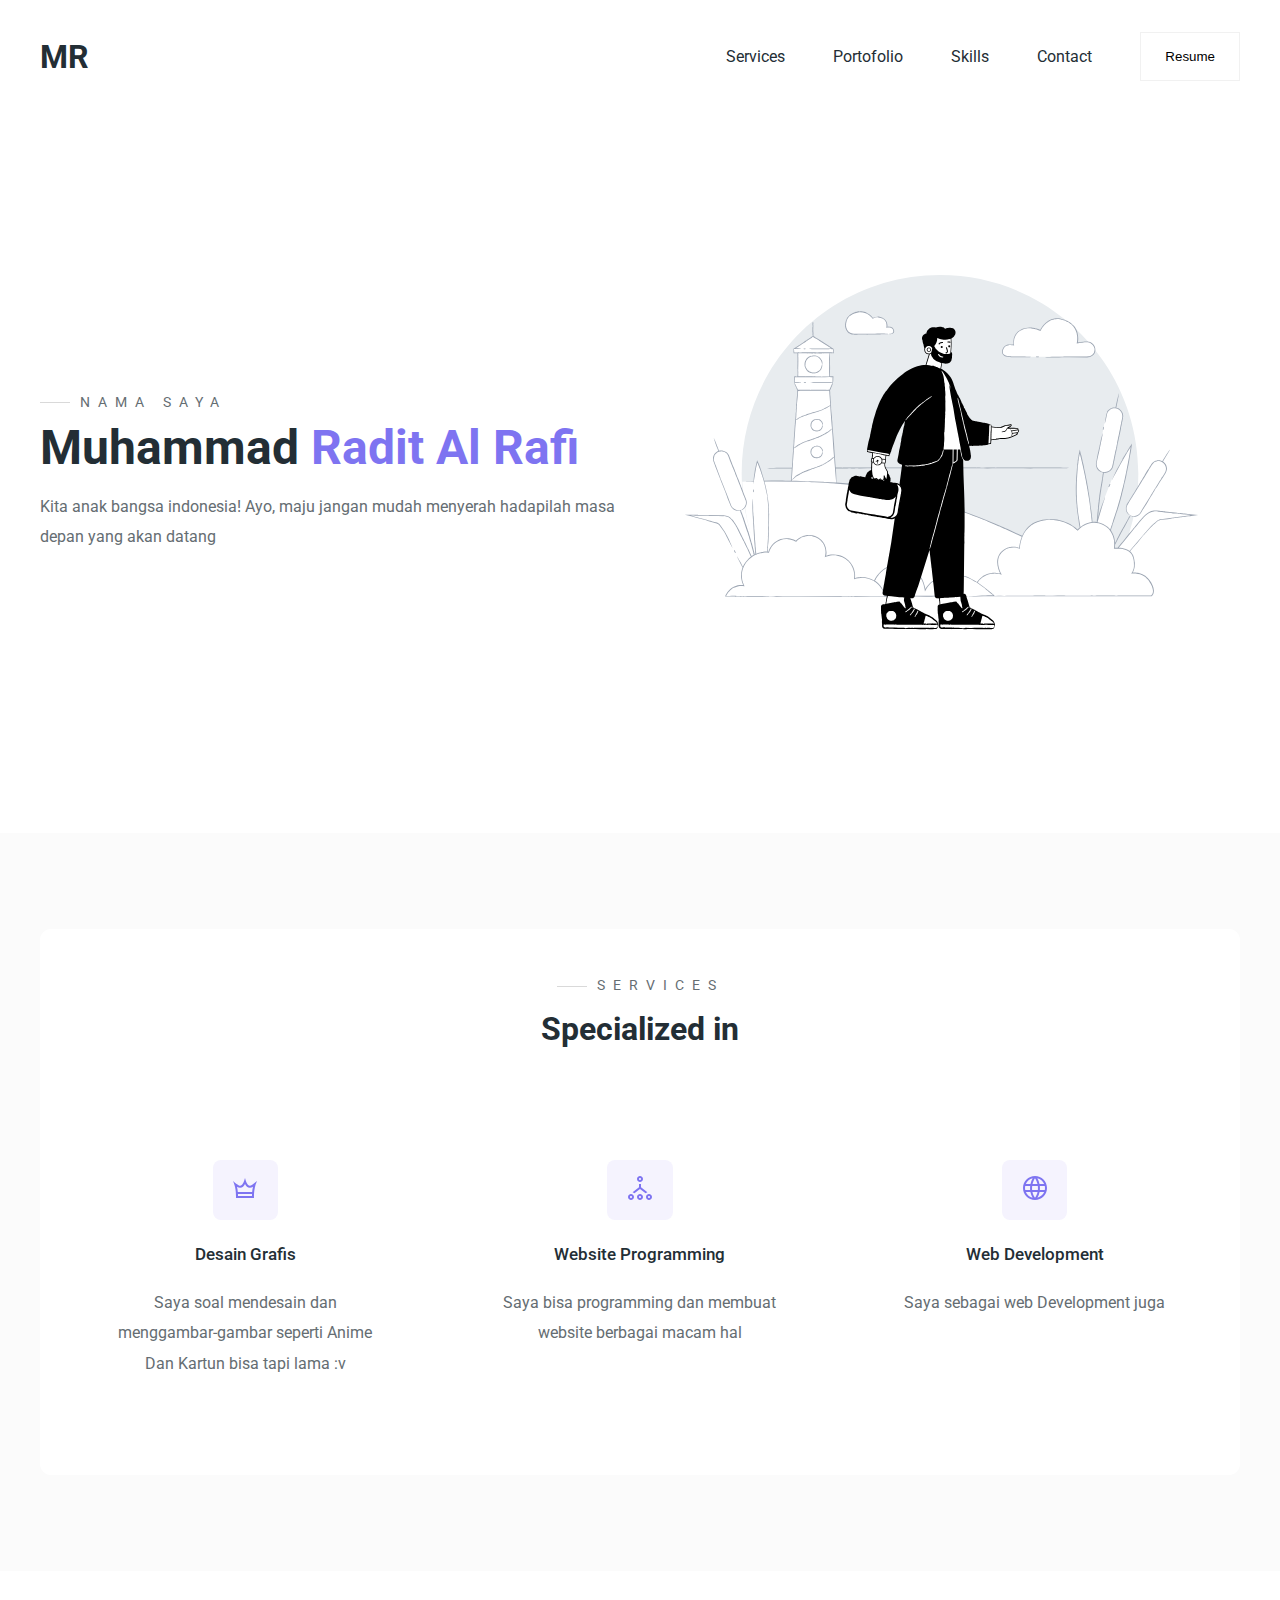
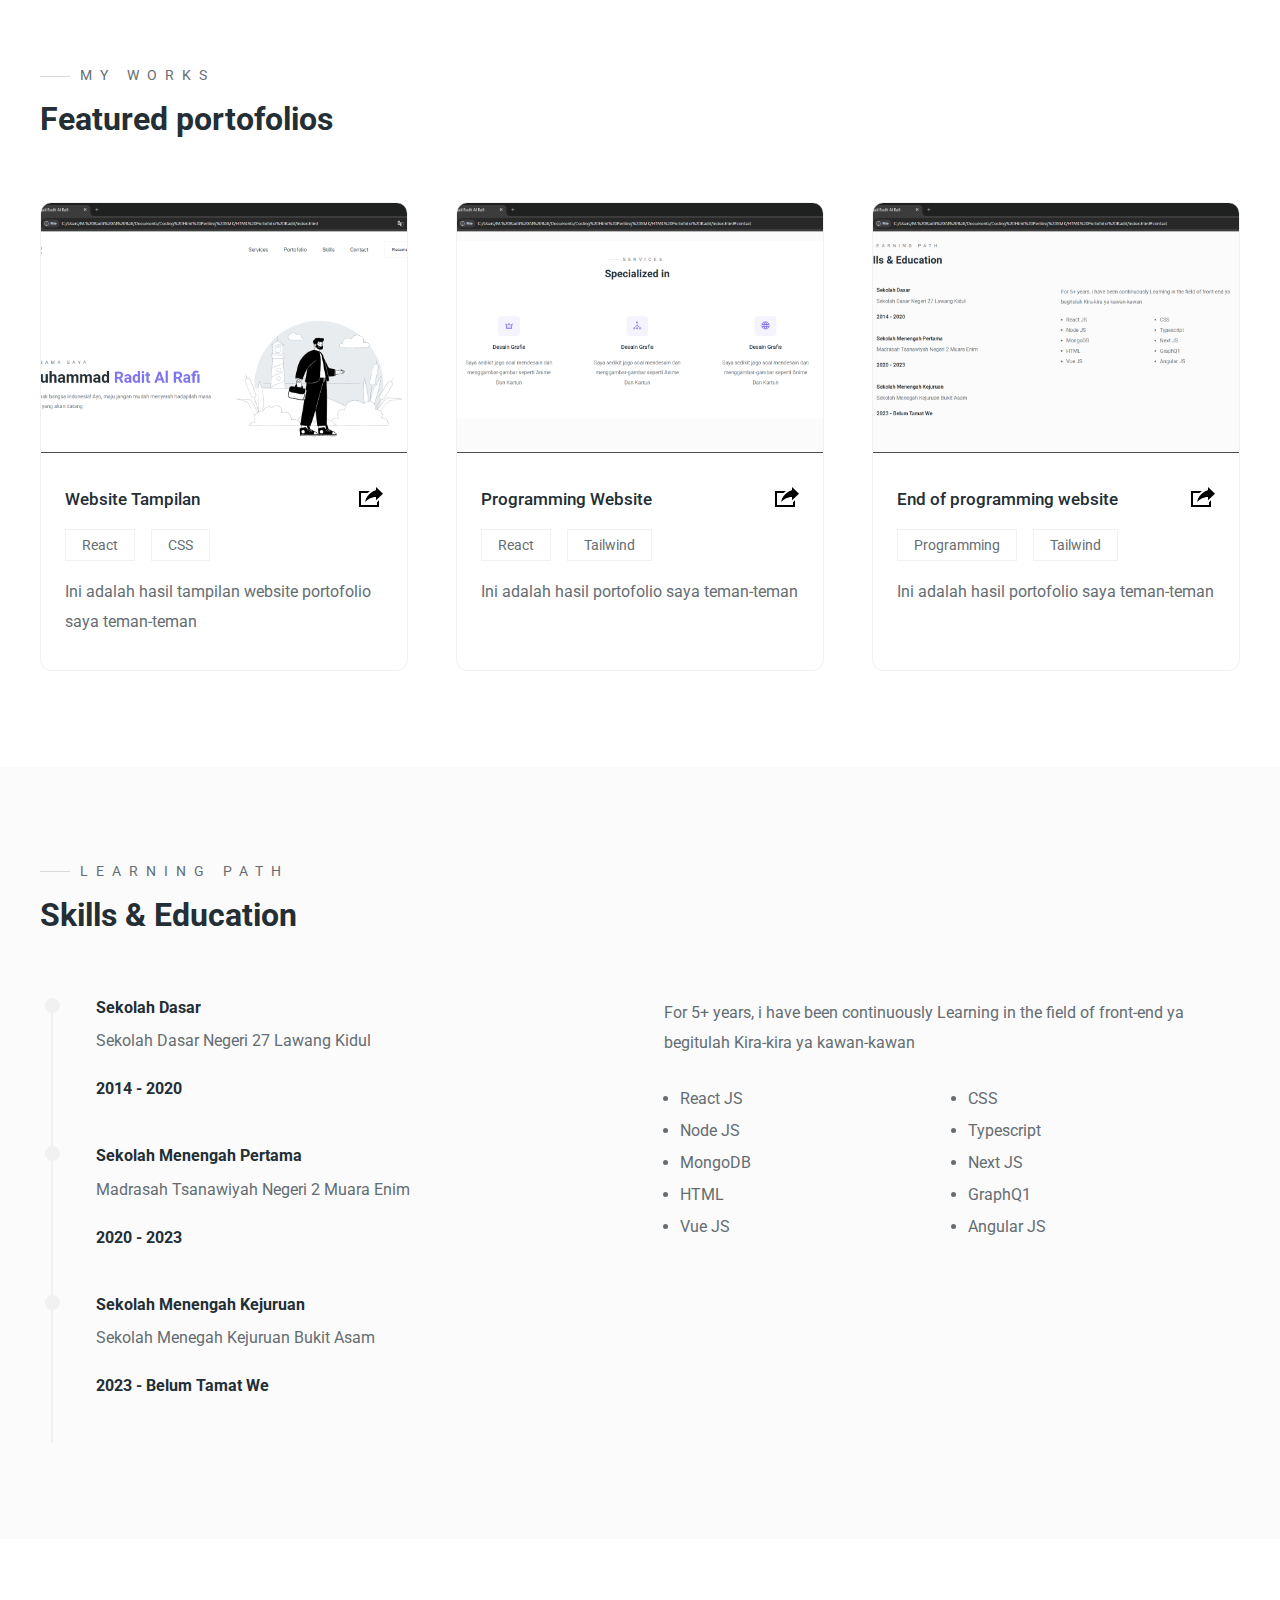
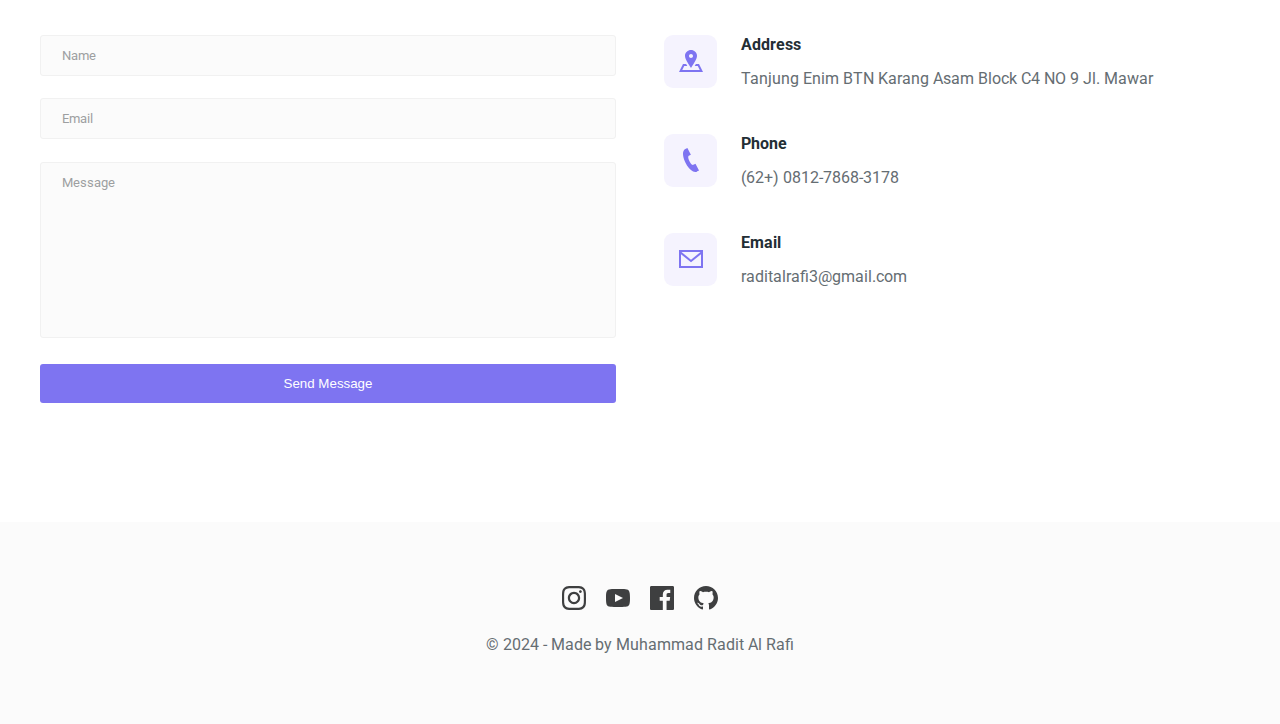
==== index.html @ 3dce1da4 "first commit" ====
<!DOCTYPE html>
<html lang="en">
    <head>
        <meta charset="UTF-8">
        <meta http-equiv="X-UA-Compatible" content="IE=edge">
        <meta name="viewport" content="width=device-width, initial-scale=1.0">
        <title>Portofolio Radit XI TKJ</title>
        <link rel="stylesheet" href="./styles/style.css">
        <link rel="stylesheet" href="./styles/responsive.css">
        <link rel="icon" type="image/x-icon" href="images.png">
    </head>

    <body>
        
        <!-- Header -->
         <header>
            <div class="main-container">
                <div class="nav">
                    <div class="logo">
                        <a href="/">MR</a>
                    </div>

                    <nav>
                        <ul>
                            <li><a href="#services">Services</a></li>
                            <li><a href="#portoflios">Portofolio</a></li>
                            <li><a href="#skills">Skills</a></li>
                            <li><a href="#contact">Contact</a></li>
                            <li>
                            <a href="resume.pdf" target="_blank">
                                <button class="btn">Resume</button>
                            </a>
                            </li>
                        </ul>
                    </nav>

                    <div class="burger">
                        <div class="line-1"></div>
                        <div class="line-2"></div>
                        <div class="line-3"></div>
                    </div>
                </div>
                <section id="hero">
                    <div class="hero-left">
                        <h3 class="pre-title">Nama Saya</h3>
                        <h1 class="hero-name">Muhammad <span>Radit Al Rafi</span></h1>
                        <p>
                            Kita anak bangsa indonesia! Ayo, maju jangan mudah menyerah hadapilah masa depan yang akan datang
                        </p>
                    </div>
                    <div class="hero-right">
                        <img src="./images/hero.svg" alt="Person Standing" />
                    </div>
                </section>
            </div>
         </header>
         <!-- End of Header-->
         
         <!-- Service -->
         <section id="services">
            <div class="services main-container">
                <h3 class="pre-title">Services</h3>
                <h1 class="section-title services-title">Specialized in</h1>

                <div class="grid-3">
                    <!-- Services 1 -->
                    <div class="services">
                        <div class="services-icon">
                            <svg xmlns="http://www.w3.org/2000/svg" width="24" height="24" viewBox="0 0 24 24"><path d="M24 5c-3.923 3.265-5.623 4.716-7.15 4.716-2.44 0-3.681-3.675-4.85-7.716-1.165 4.028-2.41 7.715-4.853 7.715-1.513 0-3.168-1.404-7.147-4.715 3.321 7.018 3 14.292 3 17h18c0-1.718-.478-9.65 3-17zm-16.853 6.715c2.295 0 3.787-1.64 4.853-3.761 1.064 2.122 2.556 3.762 4.85 3.762 1.121 0 2.188-.43 3.126-1.042-.432 1.907-.68 3.72-.82 5.326h-14.322c-.138-1.617-.38-3.423-.808-5.324.927.607 2 1.039 3.121 1.039zm-2.14 8.285c-.003-.593-.016-1.267-.047-2h14.065c-.032.745-.046 1.422-.047 2h-13.971z"/>
                            </svg>
                        </div>
                        <h4>Desain Grafis</h4>
                        <p>
                            Saya soal mendesain dan menggambar-gambar seperti Anime Dan Kartun bisa tapi lama :v
                        </p>
                    </div>

                     <!-- Services 2 -->
                     <div class="services">
                        <div class="services-icon">
                            <svg xmlns="http://www.w3.org/2000/svg" width="24" height="24" viewBox="0 0 24 24"><path d="M3 20c.552 0 1 .449 1 1s-.448 1-1 1-1-.449-1-1 .448-1 1-1zm0-2c-1.656 0-3 1.343-3 3s1.344 3 3 3 3-1.343 3-3-1.344-3-3-3zm9 2c.552 0 1 .449 1 1s-.448 1-1 1-1-.449-1-1 .448-1 1-1zm0-2c-1.656 0-3 1.343-3 3s1.344 3 3 3 3-1.343 3-3-1.344-3-3-3zm0-16c.552 0 1 .449 1 1s-.448 1-1 1-1-.449-1-1 .448-1 1-1zm0-2c-1.656 0-3 1.343-3 3s1.344 3 3 3 3-1.343 3-3-1.344-3-3-3zm9 20c.552 0 1 .449 1 1s-.448 1-1 1-1-.449-1-1 .448-1 1-1zm0-2c-1.656 0-3 1.343-3 3s1.344 3 3 3 3-1.343 3-3-1.344-3-3-3zm-1.577-1.721l-6.423-5.028v-3.352c-.323.066-.658.101-1 .101s-.677-.035-1-.101v3.352l-6.424 5.028c.695.233 1.323.602 1.844 1.093l5.58-4.372 5.579 4.373c.522-.492 1.15-.861 1.844-1.094z"/></svg>
                        </div>
                        <h4>Website Programming</h4>
                        <p>
                            Saya bisa programming dan membuat website berbagai macam hal
                        </p>
                    </div>

                     <!-- Services 3 -->
                     <div class="services">
                        <div class="services-icon">
                            <svg width="24" height="24" xmlns="http://www.w3.org/2000/svg" fill-rule="evenodd" clip-rule="evenodd"><path d="M12 0c6.623 0 12 5.377 12 12s-5.377 12-12 12-12-5.377-12-12 5.377-12 12-12m2.557 16h-5.115c.546 2.46 1.441 4.114 2.558 5.744 1.194-1.741 2.041-3.41 2.557-5.744m-7.157 0h-4.567c1.236 2.825 3.704 4.972 6.755 5.716-1.048-1.733-1.783-3.658-2.188-5.716m13.767 0h-4.567c-.391 1.988-1.095 3.887-2.175 5.694 3.012-.763 5.517-2.895 6.742-5.694m-14.005-6h-4.962c-.267 1.313-.267 2.685 0 4h4.915c-.119-1.329-.101-2.672.047-4m7.661 0h-5.647c-.165 1.326-.185 2.672-.053 4h5.753c.133-1.328.111-2.673-.053-4m6.977 0h-4.963c.148 1.328.166 2.671.048 4h4.915c.26-1.285.273-2.648 0-4m-12.156-7.729c-3.077.732-5.567 2.886-6.811 5.729h4.653c.435-2.042 1.178-3.985 2.158-5.729m2.355-.048c-1.089 1.77-1.91 3.453-2.463 5.777h4.927c-.534-2.246-1.337-3.948-2.464-5.777m2.368.069c1.013 1.812 1.733 3.76 2.146 5.708h4.654c-1.232-2.816-3.762-4.958-6.8-5.708"/></svg>
                        </div>
                        <h4>Web Development</h4>
                        <p>
                            Saya sebagai web Development juga
                        </p>
                    </div>
                </div>

            </div>
         </section>
         <!-- End of Services -->

         <!-- Portofolio -->
          <section id="portfolios">
            <div class="portfolios main-container">
                <h3 class="pre-title">My Works</h3>
                <h1 class="section-title">Featured portofolios</h1>

                <div class="grid-3">
                    <!-- Portofolio 1 -->
                    <div class="portfolio">
                        <div class="portfolio-cover">
                            <img src="./images/Portofolios/portofolio-1.png" alt="portfolio 1">
                        </div>

                        <div class="portfolio-info">
                            <div class="portfolio-title">
                                <h4>Website Tampilan</h4>
                                <a href="/" class="portfolio-link">
                                    <svg xmlns="http://www.w3.org/2000/svg" width="24" height="24" viewBox="0 0 24 24"><path d="M6 17c2.269-9.881 11-11.667 11-11.667v-3.333l7 6.637-7 6.696v-3.333s-6.17-.171-11 5zm12 .145v2.855h-16v-12h6.598c.768-.787 1.561-1.449 2.339-2h-10.937v16h20v-6.769l-2 1.914z"/></svg>
                                </a>
                            </div>

                            <div class="portfolio-tags">
                                <div>React</div>
                                <div>CSS</div>
                            </div>

                            <p>
                                Ini adalah hasil tampilan website portofolio saya teman-teman
                            </p>
                        </div>
                    </div>

                    <!-- Portofolio 2 -->
                    <div class="portfolio">
                        <div class="portfolio-cover">
                            <img src="./images/Portofolios/portofolio-2.png" alt="portfolio 2">
                        </div>

                        <div class="portfolio-info">
                            <div class="portfolio-title">
                                <h4>Programming Website</h4>
                                <a href="/" class="portfolio-link">
                                    <svg xmlns="http://www.w3.org/2000/svg" width="24" height="24" viewBox="0 0 24 24"><path d="M6 17c2.269-9.881 11-11.667 11-11.667v-3.333l7 6.637-7 6.696v-3.333s-6.17-.171-11 5zm12 .145v2.855h-16v-12h6.598c.768-.787 1.561-1.449 2.339-2h-10.937v16h20v-6.769l-2 1.914z"/></svg>
                                </a>
                            </div>

                            <div class="portfolio-tags">
                                <div>React</div>
                                <div>Tailwind</div>
                            </div>

                            <p>
                                Ini adalah hasil portofolio saya teman-teman
                            </p>
                        </div>
                    </div>
                    <!-- Portofolio 3 -->
                    <div class="portfolio">
                        <div class="portfolio-cover">
                            <img src="./images/Portofolios/portofolio-3.png" alt="portfolio 3">
                        </div>

                        <div class="portfolio-info">
                            <div class="portfolio-title">
                                <h4>End of programming website</h4>
                                <a href="/" class="portfolio-link">
                                    <svg xmlns="http://www.w3.org/2000/svg" width="24" height="24" viewBox="0 0 24 24"><path d="M6 17c2.269-9.881 11-11.667 11-11.667v-3.333l7 6.637-7 6.696v-3.333s-6.17-.171-11 5zm12 .145v2.855h-16v-12h6.598c.768-.787 1.561-1.449 2.339-2h-10.937v16h20v-6.769l-2 1.914z"/></svg>
                                </a>
                            </div>

                            <div class="portfolio-tags">
                                <div>Programming</div>
                                <div>Tailwind</div>
                            </div>

                            <p>
                                Ini adalah hasil portofolio saya teman-teman
                            </p>
                        </div>
                    </div>
                </div>
            </div>
          </section>
          <!-- End of portofolio -->

          <!-- Skills & Education -->
           <section id="skills">
            <div class="skills main-container">
                <h3 class="pre-title">Learning Path</h3>
                <h1 class="section-title">Skills & Education</h1>

                <div class="skills-grid">
                    <div class="skills-left">
                        <!-- Education 1 -->
                        <div class="education">
                            <div class="line">
                                <div></div>
                            </div>

                            <div class="education-info">
                                <h4 class="education-title">Sekolah Dasar</h4>
                                <p>Sekolah Dasar Negeri 27 Lawang Kidul</p>
                                <h4 class="education-years">2014 - 2020</h4>
                            </div>
                        </div>
                        <!-- Education 2 -->
                        <div class="education">
                            <div class="line">
                                <div></div>
                            </div>

                            <div class="education-info">
                                <h4 class="education-title">Sekolah Menengah Pertama</h4>
                                <p>Madrasah Tsanawiyah Negeri 2 Muara Enim</p>
                                <h4 class="education-years">2020 - 2023</h4>
                            </div>
                        </div>

                        <!-- Education 3 -->
                        <div class="education">
                            <div class="line">
                                <div></div>
                            </div>

                            <div class="education-info">
                                <h4 class="education-title">Sekolah Menengah Kejuruan</h4>
                                <p>Sekolah Menegah Kejuruan Bukit Asam</p>
                                <h4 class="education-years">2023 - Belum Tamat We</h4>
                            </div>
                        </div>
                    </div>
                    <div class="skills-right">
                        <p>
                            For 5+ years, i have been continuously Learning in the field of front-end ya begitulah Kira-kira ya kawan-kawan
                        </p>

                        <div class="skills-list">
                            <ul>
                                <li>React JS</li>
                                <li>Node JS</li>
                                <li>MongoDB</li>
                                <li>HTML</li>
                                <li>Vue JS</li>
                            </ul>

                            <ul>
                                <li>CSS</li>
                                <li>Typescript</li>
                                <li>Next JS</li>
                                <li>GraphQ1</li>
                                <li>Angular JS</li>
                            </ul>
                        </div>
                    </div>
                </div>
            </div>
           </section>
           <!-- End of Skills & Education-->

           <!-- Contact -->
            <section id="contact">
                <div class="contact main-container">
                    <div class="contact-left">
                        <form class="contact-form" action="https://formspree.io/f/xvgopwgj" method="POST">
                            <div>
                                <input type="text" placeholder="Name" name="name">
                            </div>
                            <div>
                                <input type="email" placeholder="Email" name="email">
                            </div>
                            <div>
                                <textarea name="message" id="message" placeholder="Message" cols="30" rows="10"></textarea>
                            </div>
                            <div>
                                <button class="btn-submit">Send Message</button>
                            </div>
                        </form>
                    </div>
                    <div class="contact-right">
                        <!-- Contact Item 1 -->
                        <div class="contact-item">
                            <div class="contact-item-icon">
                                <svg xmlns="http://www.w3.org/2000/svg" width="24" height="24" viewBox="0 0 24 24"><path d="M12 1c-3.148 0-6 2.553-6 5.702 0 3.148 2.602 6.907 6 12.298 3.398-5.391 6-9.15 6-12.298 0-3.149-2.851-5.702-6-5.702zm0 8c-1.105 0-2-.895-2-2s.895-2 2-2 2 .895 2 2-.895 2-2 2zm12 14h-24l4-8h3.135c.385.641.798 1.309 1.232 2h-3.131l-2 4h17.527l-2-4h-3.131c.435-.691.848-1.359 1.232-2h3.136l4 8z"/></svg>
                            </div>
                            <div class="contact-item-detail">
                                <h4>Address</h4>
                                <p>Tanjung Enim BTN Karang Asam Block C4 NO 9 Jl. Mawar</p>
                            </div>
                        </div>

                        <!-- Contact Item 2 -->
                        <div class="contact-item">
                            <div class="contact-item-icon">
                                <svg xmlns="http://www.w3.org/2000/svg" width="24" height="24" viewBox="0 0 24 24"><path d="M20 22.621l-3.521-6.795c-.008.004-1.974.97-2.064 1.011-2.24 1.086-6.799-7.82-4.609-8.994l2.083-1.026-3.493-6.817-2.106 1.039c-7.202 3.755 4.233 25.982 11.6 22.615.121-.055 2.102-1.029 2.11-1.033z"/></svg>
                            </div>
                            <div class="contact-item-detail">
                                <h4>Phone</h4>
                                <p>(62+) 0812-7868-3178</p>
                            </div>
                        </div>

                        <!-- Contact Item 3 -->
                        <div class="contact-item">
                            <div class="contact-item-icon">
                                <svg xmlns="http://www.w3.org/2000/svg" width="24" height="24" viewBox="0 0 24 24"><path d="M0 3v18h24v-18h-24zm21.518 2l-9.518 7.713-9.518-7.713h19.036zm-19.518 14v-11.817l10 8.104 10-8.104v11.817h-20z"/></svg>
                            </div>
                            <div class="contact-item-detail">
                                <h4>Email</h4>
                                <p>raditalrafi3@gmail.com</p>
                            </div>
                        </div>
                    </div>
                </div>
            </section>
            <!-- End of Contact -->

            <!-- Footer -->
             <footer>
                <div class="footer-icons">
                    <a href="https://www.instagram.com/radit_gezz?igsh=MWk5cmdieXV3Y3NlbA==">
                        <svg xmlns="http://www.w3.org/2000/svg" width="24" height="24" viewBox="0 0 24 24"><path d="M12 2.163c3.204 0 3.584.012 4.85.07 3.252.148 4.771 1.691 4.919 4.919.058 1.265.069 1.645.069 4.849 0 3.205-.012 3.584-.069 4.849-.149 3.225-1.664 4.771-4.919 4.919-1.266.058-1.644.07-4.85.07-3.204 0-3.584-.012-4.849-.07-3.26-.149-4.771-1.699-4.919-4.92-.058-1.265-.07-1.644-.07-4.849 0-3.204.013-3.583.07-4.849.149-3.227 1.664-4.771 4.919-4.919 1.266-.057 1.645-.069 4.849-.069zm0-2.163c-3.259 0-3.667.014-4.947.072-4.358.2-6.78 2.618-6.98 6.98-.059 1.281-.073 1.689-.073 4.948 0 3.259.014 3.668.072 4.948.2 4.358 2.618 6.78 6.98 6.98 1.281.058 1.689.072 4.948.072 3.259 0 3.668-.014 4.948-.072 4.354-.2 6.782-2.618 6.979-6.98.059-1.28.073-1.689.073-4.948 0-3.259-.014-3.667-.072-4.947-.196-4.354-2.617-6.78-6.979-6.98-1.281-.059-1.69-.073-4.949-.073zm0 5.838c-3.403 0-6.162 2.759-6.162 6.162s2.759 6.163 6.162 6.163 6.162-2.759 6.162-6.163c0-3.403-2.759-6.162-6.162-6.162zm0 10.162c-2.209 0-4-1.79-4-4 0-2.209 1.791-4 4-4s4 1.791 4 4c0 2.21-1.791 4-4 4zm6.406-11.845c-.796 0-1.441.645-1.441 1.44s.645 1.44 1.441 1.44c.795 0 1.439-.645 1.439-1.44s-.644-1.44-1.439-1.44z"/></svg>
                    </a>
                    <a href="https://www.youtube.com/@NeoGamerOne">
                        <svg xmlns="http://www.w3.org/2000/svg" width="24" height="24" viewBox="0 0 24 24"><path d="M19.615 3.184c-3.604-.246-11.631-.245-15.23 0-3.897.266-4.356 2.62-4.385 8.816.029 6.185.484 8.549 4.385 8.816 3.6.245 11.626.246 15.23 0 3.897-.266 4.356-2.62 4.385-8.816-.029-6.185-.484-8.549-4.385-8.816zm-10.615 12.816v-8l8 3.993-8 4.007z"/></svg>
                    </a>
                    <a href="https://www.facebook.com/mradit.rafi?mibextid=ZbWKwL">
                        <svg xmlns="http://www.w3.org/2000/svg" width="24" height="24" viewBox="0 0 24 24"><path d="M22.675 0h-21.35c-.732 0-1.325.593-1.325 1.325v21.351c0 .731.593 1.324 1.325 1.324h11.495v-9.294h-3.128v-3.622h3.128v-2.671c0-3.1 1.893-4.788 4.659-4.788 1.325 0 2.463.099 2.795.143v3.24l-1.918.001c-1.504 0-1.795.715-1.795 1.763v2.313h3.587l-.467 3.622h-3.12v9.293h6.116c.73 0 1.323-.593 1.323-1.325v-21.35c0-.732-.593-1.325-1.325-1.325z"/></svg>
                    </a>
                    <a href="https://github.com/DGRadit/Portofolio-Radit.git">
                        <svg xmlns="http://www.w3.org/2000/svg" width="24" height="24" viewBox="0 0 24 24"><path d="M12 0c-6.626 0-12 5.373-12 12 0 5.302 3.438 9.8 8.207 11.387.599.111.793-.261.793-.577v-2.234c-3.338.726-4.033-1.416-4.033-1.416-.546-1.387-1.333-1.756-1.333-1.756-1.089-.745.083-.729.083-.729 1.205.084 1.839 1.237 1.839 1.237 1.07 1.834 2.807 1.304 3.492.997.107-.775.418-1.305.762-1.604-2.665-.305-5.467-1.334-5.467-5.931 0-1.311.469-2.381 1.236-3.221-.124-.303-.535-1.524.117-3.176 0 0 1.008-.322 3.301 1.23.957-.266 1.983-.399 3.003-.404 1.02.005 2.047.138 3.006.404 2.291-1.552 3.297-1.23 3.297-1.23.653 1.653.242 2.874.118 3.176.77.84 1.235 1.911 1.235 3.221 0 4.609-2.807 5.624-5.479 5.921.43.372.823 1.102.823 2.222v3.293c0 .319.192.694.801.576 4.765-1.589 8.199-6.086 8.199-11.386 0-6.627-5.373-12-12-12z"/></svg>
                    </a>
                </div>
                <p>&#169; 2024 - Made by Muhammad Radit Al Rafi</p>
             </footer>
            <!-- End of Footer -->
            <script src="scripts/main.js"></script>
    </body>
</html>
---- styles/style.css ----
@import url('https://fonts.googleapis.com/css2?family=Roboto:wght@400;500;700;900&display=swap');

:root {
    --primaryTextColor: #232e35;
    --secondaryTextColor: #656d72;

    --borderColor: #f1f1f1;
    --lineColor: #d9d9d9;

    --primaryBackgroundColor: #fff;
    --secondaryBackgroundColor: #fbfbfb;
    --thirdBackgroundColor: #f5f3fe;

    --primaryIconColor: #7e74f1;
    --primaryIconColorHover: #5d51e8;

    --sectionPadding: 6rem 0;

    --itemBorderRadius: 0.7rem;
}

html {
    scroll-behavior: smooth;
}

* {
    margin: 0;
    padding: 0;
    box-sizing: border-box;
}

body {
    font-family: "Roboto", sans-serif;
}

h1,h2,h3,h4,h5,h6, strong {
    color: var(--primaryTextColor);
}

p {
    font-size: 1rem; /* 16px */
    line-height: 1.9rem;
}

p, span, label, input, textarea, li {
    color: var(--secondaryTextColor);
}

a {
    text-decoration: none;
}

.main-container {
    width: 1200px;
    margin: 0 auto;
}

@media screen and (max-width: 1200px) {
    .main-container {
        width: 90%;
    }
}

/* Buttons */
.btn {
    padding: 1rem 1.5rem;
    background: white;
    border: 1.5px solid var(--borderColor);
    cursor: pointer;
    transition: 0.2s ease-in-out;
}

.btn:hover {
    box-shadow: rgba(0, 0, 0, 0.04) 0px 3px 5px
}

/* Titles */
.section-title {
    margin: 1rem 0 4rem;
    font-size: 2rem;
}
.pre-title {
    text-transform: uppercase;
    letter-spacing: 0.5rem;
    color: var(--secondaryTextColor);
    position: relative;
    padding-left: 40px;
    width: fit-content;
    font-weight: 400;
    font-size: 0.9rem;
}

.pre-title::before {
    content: "";
    width: 30px;
    height: 1px;
    background: var(--lineColor);
    position: absolute;
    display: block;
    left: 0;
    top: 50%;
}

/* Layout */
.grid-3 {
    display: grid;
    grid-template-columns: repeat(auto-fit, minmax(250px, 1fr));
    gap: 3rem;
}

/* Logo and Navigation Menu */
.nav {
    display: flex;
    justify-content: space-between;
    padding: 2rem 0;
}

.nav ul {
    list-style: none;
    display: flex;
    gap: 3rem;
}

.logo {
    display: flex;
    align-items: center;
    font-weight: 700;
    font-size: 2rem;
}

.logo a {
    color: var(--primaryTextColor);
}

nav ul li {
    display: flex;
    align-items: center;
}

nav ul li a {
    color: var(--primaryTextColor);
}

/* Burger */
.burger div {
    width: 25px;
    height: 2px;
    background-color: #000;
    margin: 7px;
    transition: all 0.3s;
    z-index: 99;
}

.burger {
    display: none;
    z-index: 99;
    position: fixed;
    top: 33px;
    right: 35px;
}

/* Hero Section */
#hero {
    height: 720px;
    display: grid;
    grid-template-columns: 1fr 1fr;
    align-items: center;
}

.hero-name {
    font-size: 3rem;
    font-weight: 700;
    margin: 0.5rem 0 1rem;
}

.hero-name span {
    color: var(--primaryIconColor);
}

.hero-right img {
    width: 90%;
}

.hero-right {
    display: flex;
    justify-content: center;
}

/* Services Section */
#services {
    background-color: var(--secondaryBackgroundColor);
    padding: var(--sectionPadding);
}

.services .pre-title {
    margin: 0 auto;
}

.services-title {
    text-align: center;
}

.services {
    padding: 3rem 2rem;
    text-align: center;
    background: var(--primaryBackgroundColor);
    border-radius: var(--itemBorderRadius);
}

.services h4 {
    margin: 1.5rem 0;
    font-weight: 500;
    font-size: 1.05rem;
}

.services-icon {
    background: var(--thirdBackgroundColor);
    width: fit-content;
    margin: 0 auto;
    padding: 1rem 1.3rem;
    border-radius: 0.5rem;
}

.services-icon svg {
    fill: var(--primaryIconColor);
}

/* Portofolio Section */
#portfolios {
    padding: var(--sectionPadding);
}

.portfolio {
    border-radius: var(--itemBorderRadius);
    overflow: hidden;
    border: 1px solid var(--borderColor);
}

.portfolio-cover {
    height: 250px;
}

.portfolio-cover img {
    width: 100%;
    height: 100%;
    object-fit: cover;
}

.portfolio-info {
    padding: 2rem 1.5rem;
}

.portfolio-title {
    display: flex;
    justify-content: space-between;
    align-items: center;
    gap: 1rem;
}

.portfolio h4 {
    font-weight: 500;
    font-size: 1.05rem;
}

.portfolio-title a svg:hover {
    fill: var(--primaryIconColor);
}

.portfolio-title  a svg {
    transition: 0.2 ease-in-out;
}

.portfolio-tags {
    display: flex;
    gap: 1rem;
    margin: 1rem 0;
}

.portfolio-tags div {
    font-size: 0.9rem;
    border: 1px solid var(--borderColor);
    padding: 0.4rem 1rem;
    color: var(--secondaryTextColor);
}

/* Skills & Education*/
#skills {
    padding: var(--sectionPadding);
    background: var(--secondaryBackgroundColor);
}

.skills-grid {
    display: grid;
    grid-template-columns: repeat(auto-fit, minmax(350px, 1fr));
    gap: 3rem;
}

.education {
    display: flex;
    gap: 2rem;
}

.education .line {
    padding: 0 0.7rem;
}

.education .line div {
    width: 2px;
    height: 100%;
    background: var(--borderColor);
    position: relative;
}

.education-info p {
    margin: 0.6rem 0 1.4rem;
}

.education-years {
    margin-bottom: 3rem;
}

/* The dot an the line */
.education .line div:before {
    content: "";
    width: 15px;
    height: 15px;
    background: var(--borderColor);
    border-radius: 50%;
    position: absolute;
    left: -6px;
}

.skills-list {
    display: grid;
    grid-template-columns: 1fr 1fr;
    margin-top: 1.5rem;
}

.skills-right ul {
    line-height: 2rem;
    padding: 0 1rem;
}

/* Contact Section */
#contact {
    padding: var(--sectionPadding);
}

.contact {
    display: grid;
    grid-template-columns: repeat(auto-fit, minmax(350px, 1fr));
    gap: 3rem;
}

.contact-form div {
    margin-bottom: 1.4rem;
}

.contact-form input, .contact-form textarea {
    width: 100%;
    padding: 0.75rem 1.3rem;
    font-family: "Roboto", sans-serif;
    background: var(--secondaryBackgroundColor);
    border: 1px solid var(--borderColor);
    border-radius: 3px;
    resize: none;
}

.contact-form input::placeholder, .contact-form textarea::placeholder {
    color: #9d9fa1;
}

.contact-form input:focus, .contact-form textarea:focus {
    outline: none;
    border: 1px solid #7d7d7d;
}

.btn-submit {
    width: 100%;
    padding: 0.75rem 1.3rem;
    background-color: var(--primaryIconColor);
    color: #fff;
    border: none;
    border-radius: 3px;
    cursor: pointer;
    transition: 0.2s ease-in-out;
}

.btn-submit:hover {
    background: var(--primaryIconColorHover);
}

.contact-item {
    display: flex;
    gap: 1.5rem;
    margin-bottom: 2.5rem;
}

.contact-item-icon {
    background: var(--thirdBackgroundColor);
    width: 53px;
    height: 53px;
    border-radius: 9px;
    display: flex;
    justify-content: center;
    align-items: center;
}

.contact-item-icon svg {
    fill: var(--primaryIconColor);
}

.contact-item-detail h4 {
    margin-bottom: 0.6rem;
}

/* Footer Section */
footer {
    padding: 4rem 0;
    background: var(--secondaryBackgroundColor);
    text-align: center;
}

.footer-icons {
    margin-bottom: 1rem;
}

.footer-icons a {
    margin: 0 0.5rem;
}

.footer-icons svg {
    fill: #3e3f40;
}

.footer-icons a:hover svg {
    fill: #000;
}
---- styles/responsive.css ----
@media screen and (max-width: 1000px) {
    p {
        font-size: 0.9rem;
        line-height: 1.8rem;
    }

    .grid-3 {
        gap: 1rem;
    }

    .skills-right ul li {
        font-size: 0.9rem;
    }
}

@media screen and (max-width: 825px) {
    /* Burger */
    .burger {
        display: block;
        cursor: pointer;
    }

    .toggle-burger .line-1 {
        transform: rotate(-45deg) translate(-5px, 7px);
    }

    .toggle-burger .line-2 {
        opacity: 0;
    }

    .toggle-burger .line-3 {
        transform: rotate(45deg) translate(-5px, -7px);
    }

    /* Navigation */
    nav {
        position: fixed;
        width: 50%;
        right: 0;
        top: 0;
        height: 100vh;
        flex-direction: column;
        background: var(--primaryBackgroundColor);
        border-left: 1px solid var(--borderColor);
        z-index: 9;
        transform: translateX(100%);
        transition: 0.3s ease-in-out;
    }

    nav ul {
        height: 100vh;
        align-items: center;
        flex-direction: column;
        justify-content: center;
    }

    .nav-active {
        transform: translateX(0);
    }

    :root {
        --sectionPadding: 4rem 0;
    }

    .section-title {
        font-size: 1.6rem;
        margin: 0.6rem 0 2.5rem;
    }

    .pre-title {
        font-size: 0.8rem;
    }

    /* Hero Section */
    #hero {
        grid-template-columns: 1fr;
        height: fit-content;
    }

    .hero-right {
        order: -1;
    }

    .hero-right img {
        width: 70%;
    }

    .hero-left {
        text-align: center;
        padding-bottom: 5rem;
    }

    .hero-left .pre-title {
        margin: 0 auto;
    }

    .hero-name {
        font-size: 2.3rem;
        margin-bottom: 0.5rem;
    }

    /* Skills Section */
    .skills-grid {
        gap: 1rem;
    }

    /* Footer */
    footer {
        padding: 2rem 0;
    }
}

@media screen and (max-width: 640px) {
    /* Section Title */
    .section-title {
        font-size: 1.3rem;
    }

    .pre-title {
        font-size: 0.7rem;
    }
}
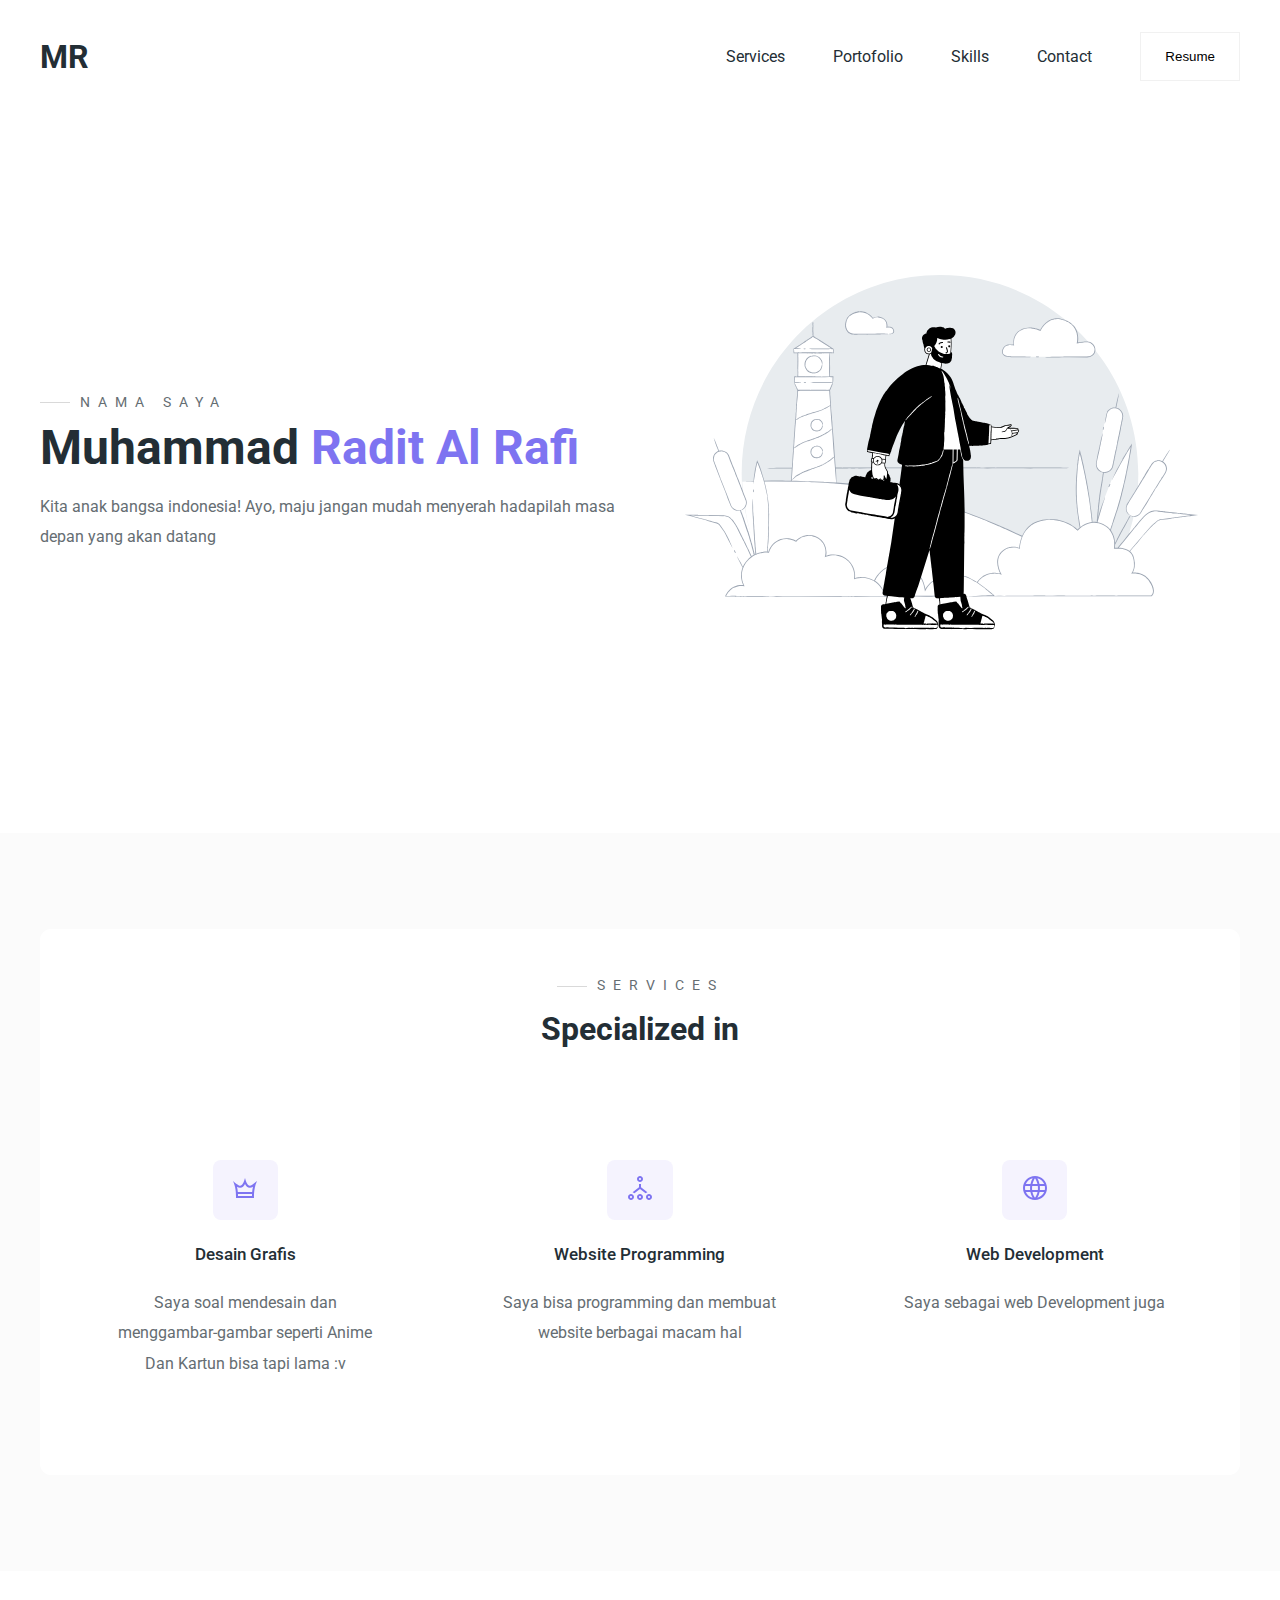
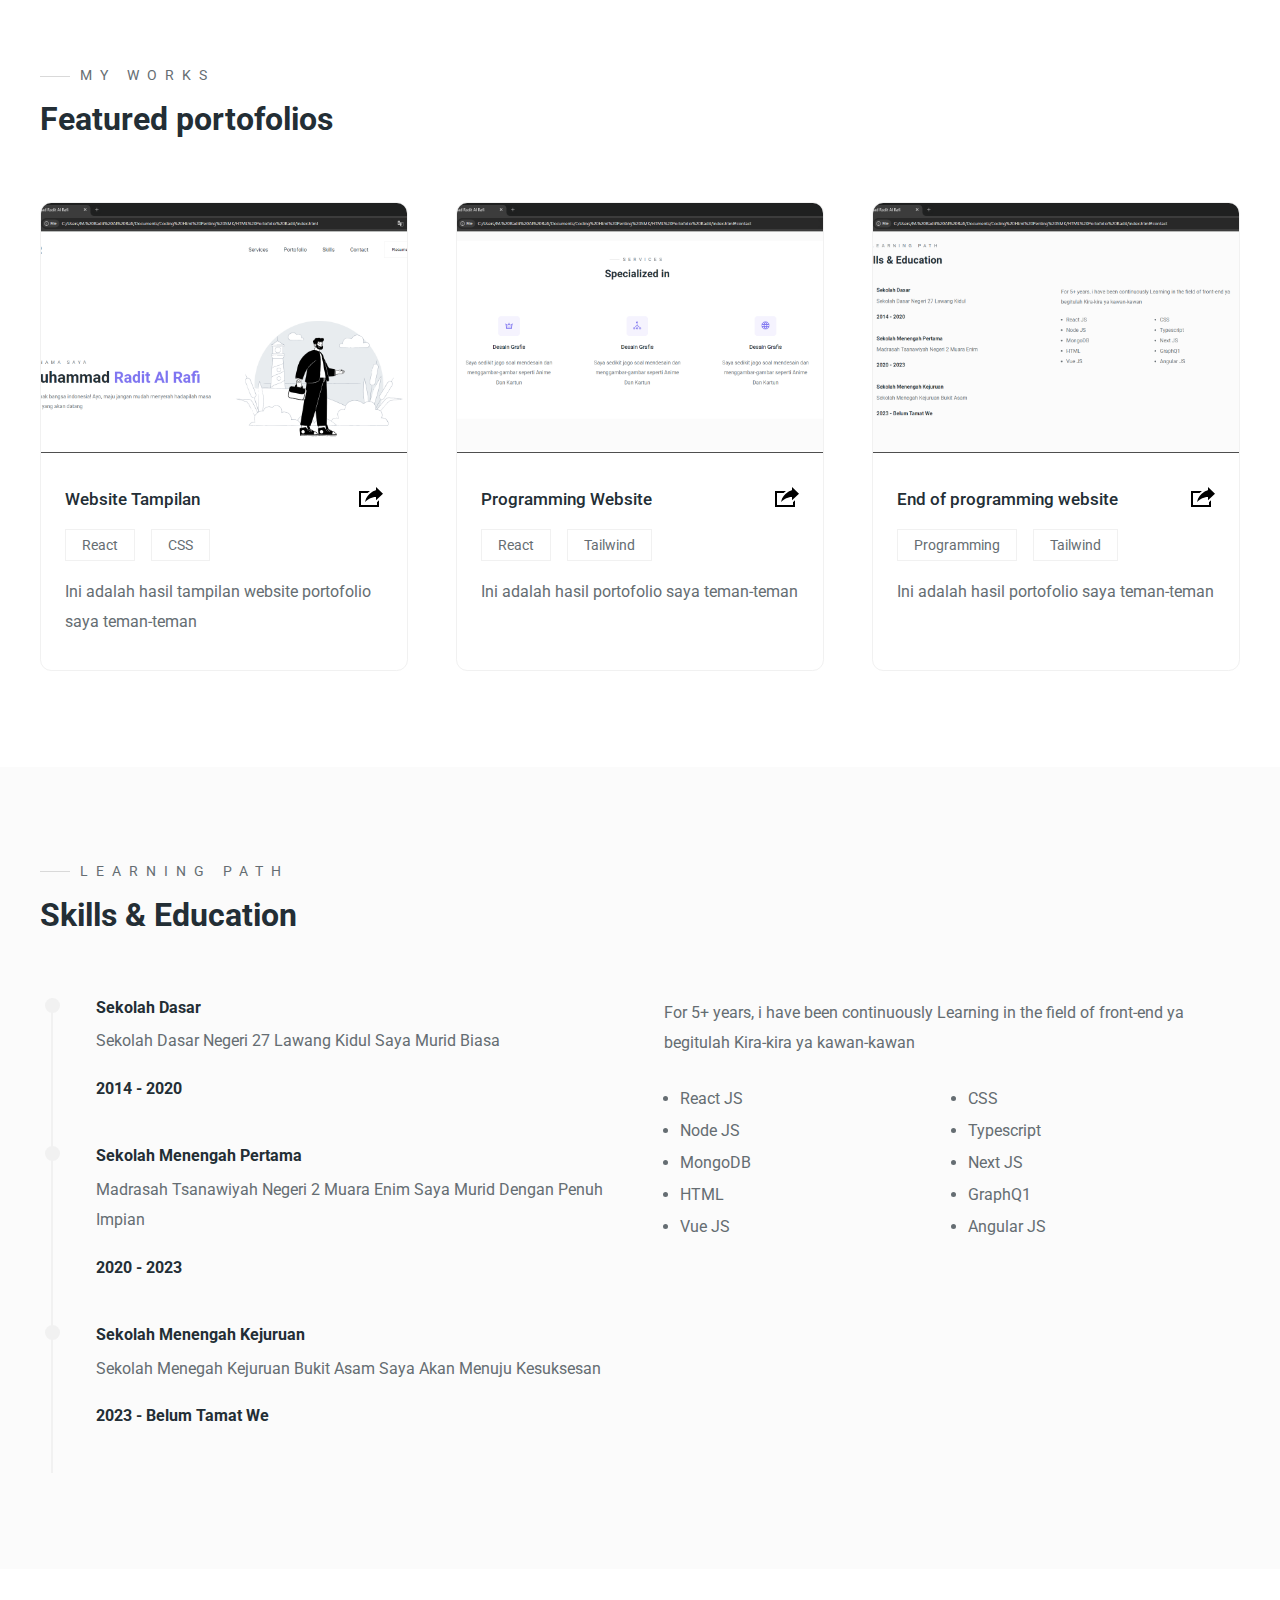
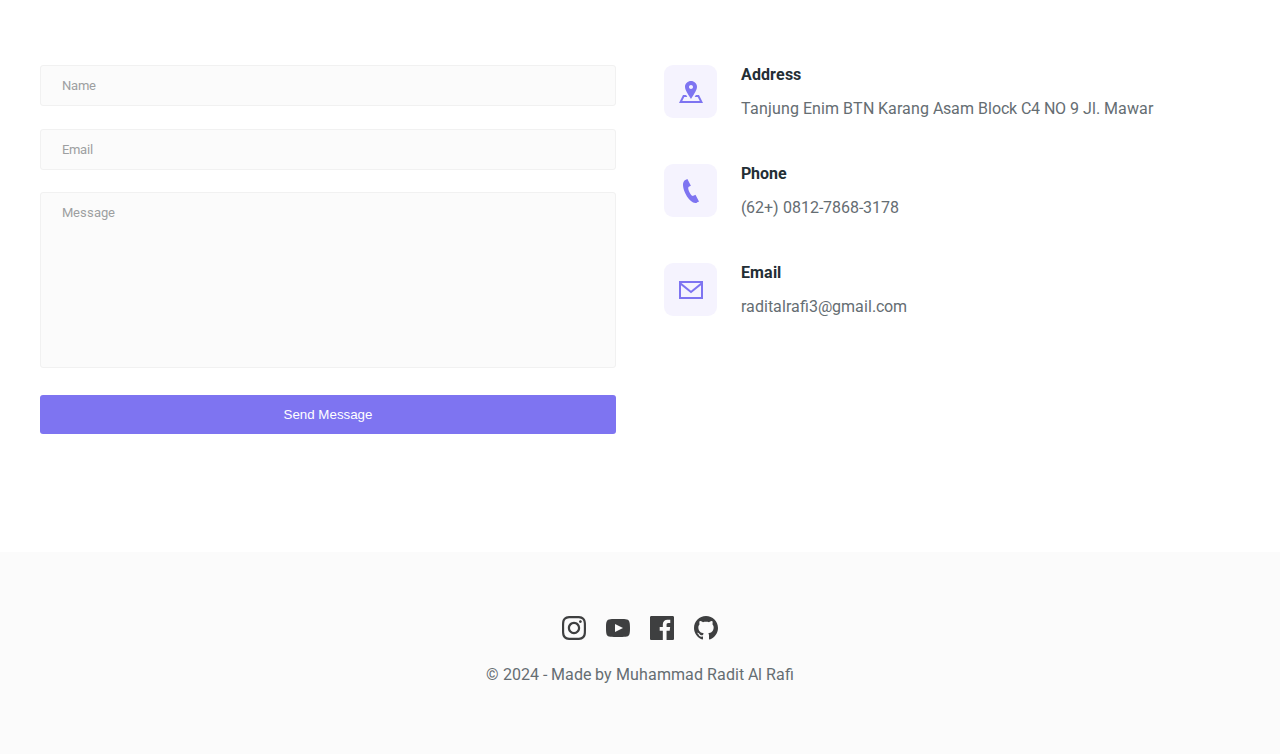
==== commit d2aba102: "Update index.html" ====
--- a/index.html
+++ b/index.html
@@ -203,7 +203,7 @@
 
                             <div class="education-info">
                                 <h4 class="education-title">Sekolah Dasar</h4>
-                                <p>Sekolah Dasar Negeri 27 Lawang Kidul</p>
+                                <p>Sekolah Dasar Negeri 27 Lawang Kidul Saya Murid Biasa</p>
                                 <h4 class="education-years">2014 - 2020</h4>
                             </div>
                         </div>
@@ -215,7 +215,7 @@
 
                             <div class="education-info">
                                 <h4 class="education-title">Sekolah Menengah Pertama</h4>
-                                <p>Madrasah Tsanawiyah Negeri 2 Muara Enim</p>
+                                <p>Madrasah Tsanawiyah Negeri 2 Muara Enim Saya Murid Dengan Penuh Impian</p>
                                 <h4 class="education-years">2020 - 2023</h4>
                             </div>
                         </div>
@@ -228,7 +228,7 @@
 
                             <div class="education-info">
                                 <h4 class="education-title">Sekolah Menengah Kejuruan</h4>
-                                <p>Sekolah Menegah Kejuruan Bukit Asam</p>
+                                <p>Sekolah Menegah Kejuruan Bukit Asam Saya Akan Menuju Kesuksesan</p>
                                 <h4 class="education-years">2023 - Belum Tamat We</h4>
                             </div>
                         </div>
@@ -339,4 +339,4 @@
             <!-- End of Footer -->
             <script src="scripts/main.js"></script>
     </body>
-</html>+</html>
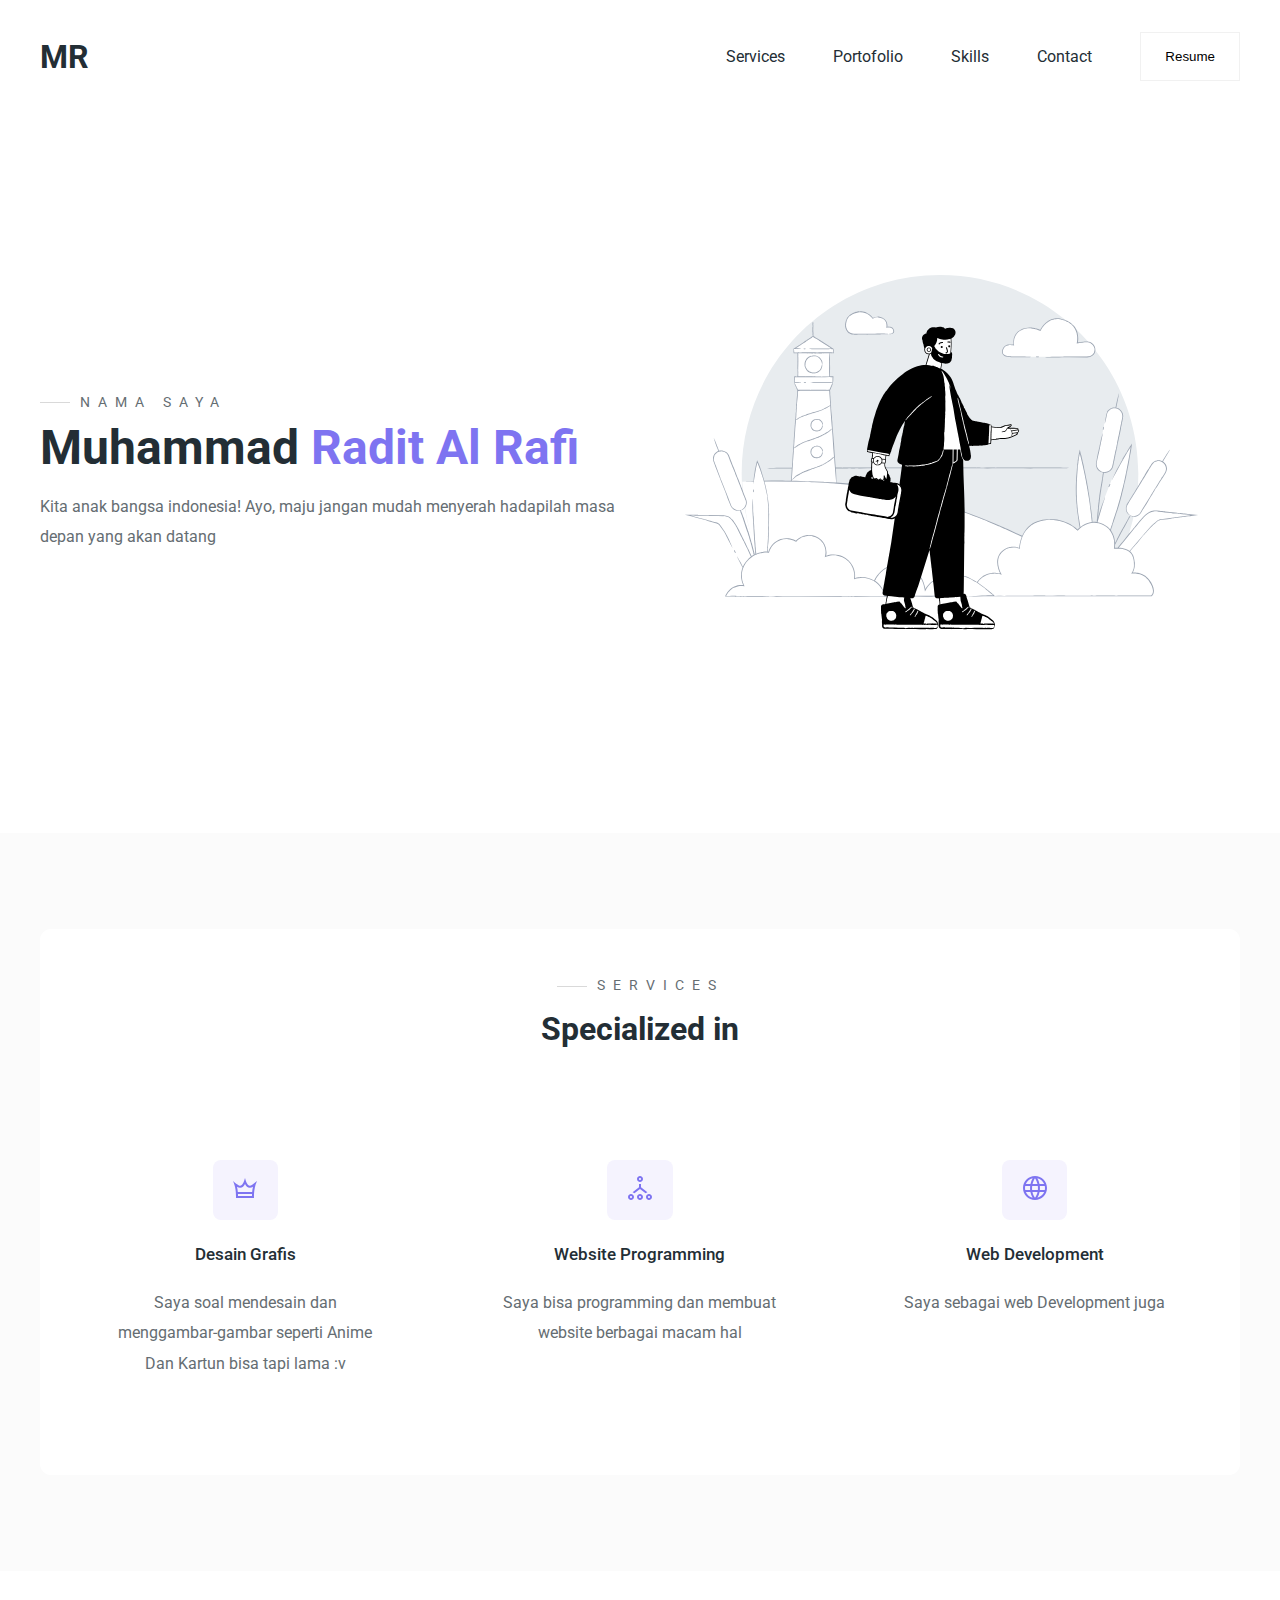
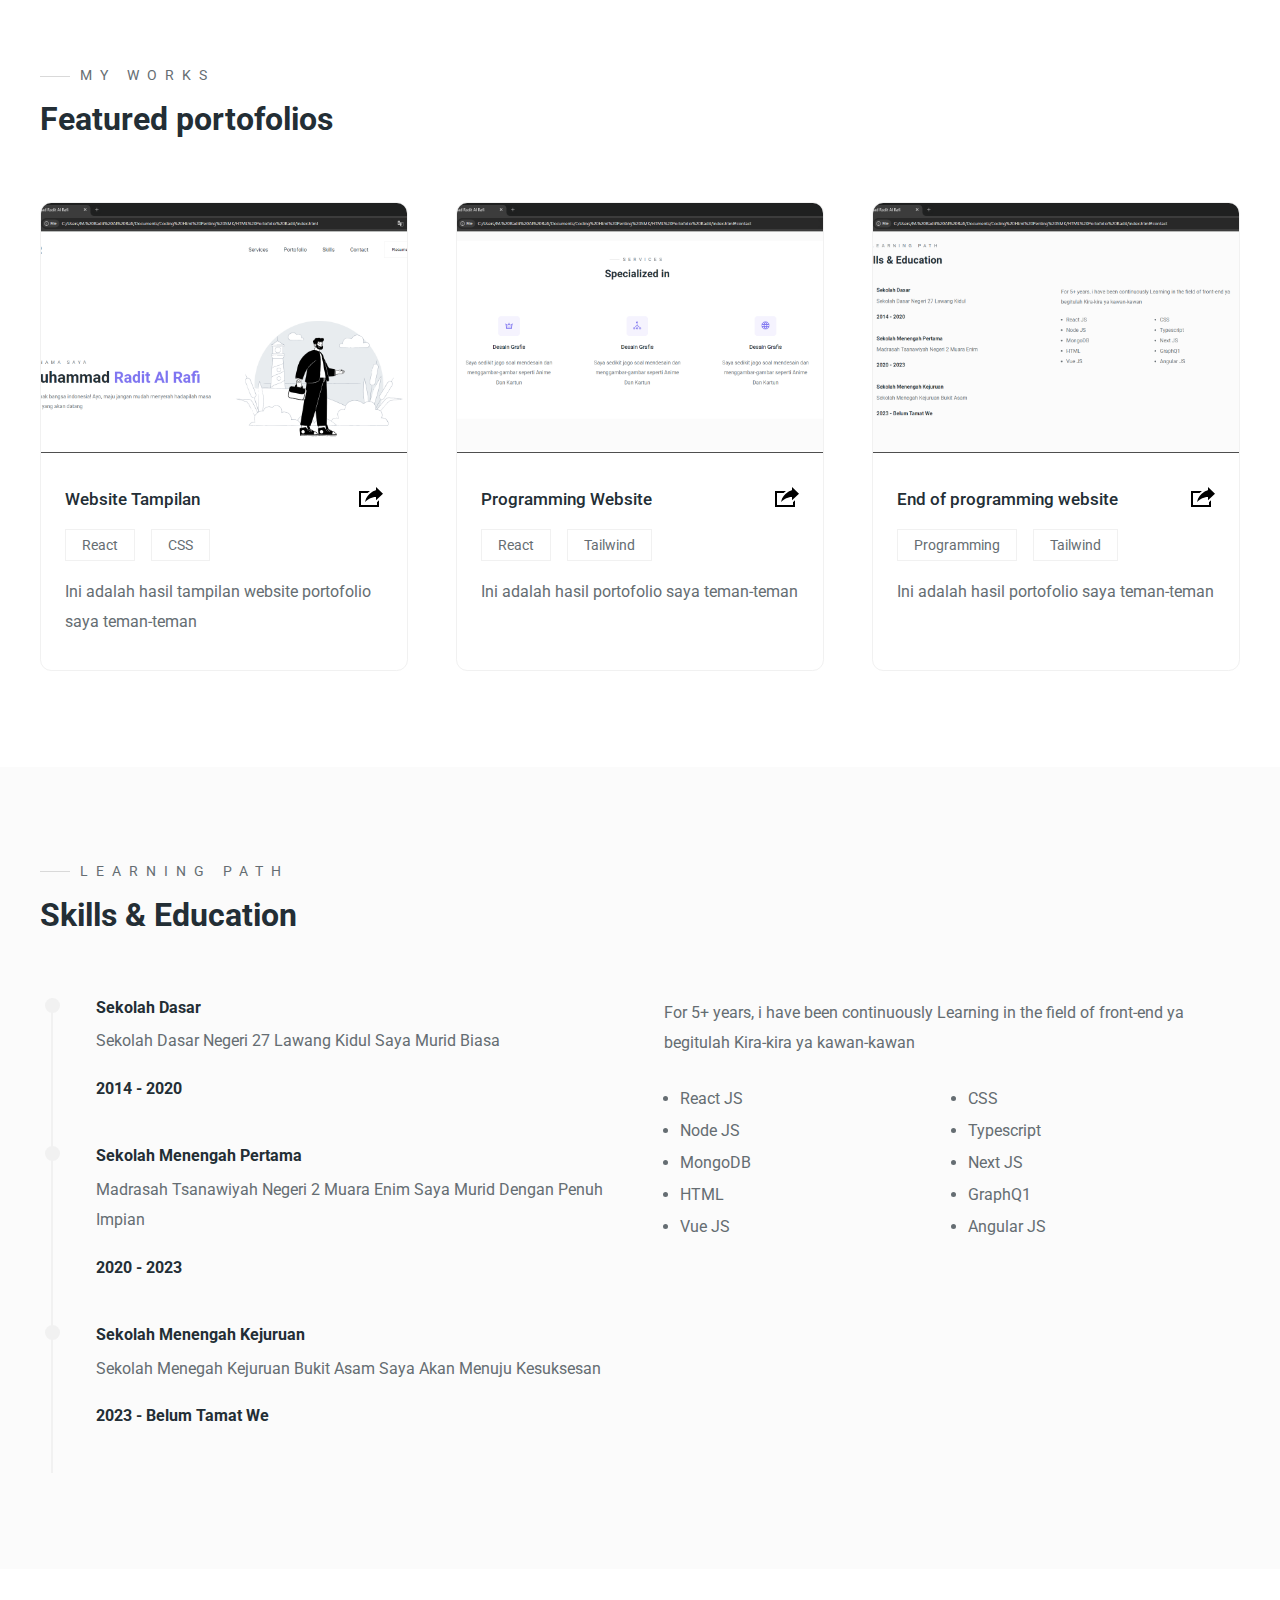
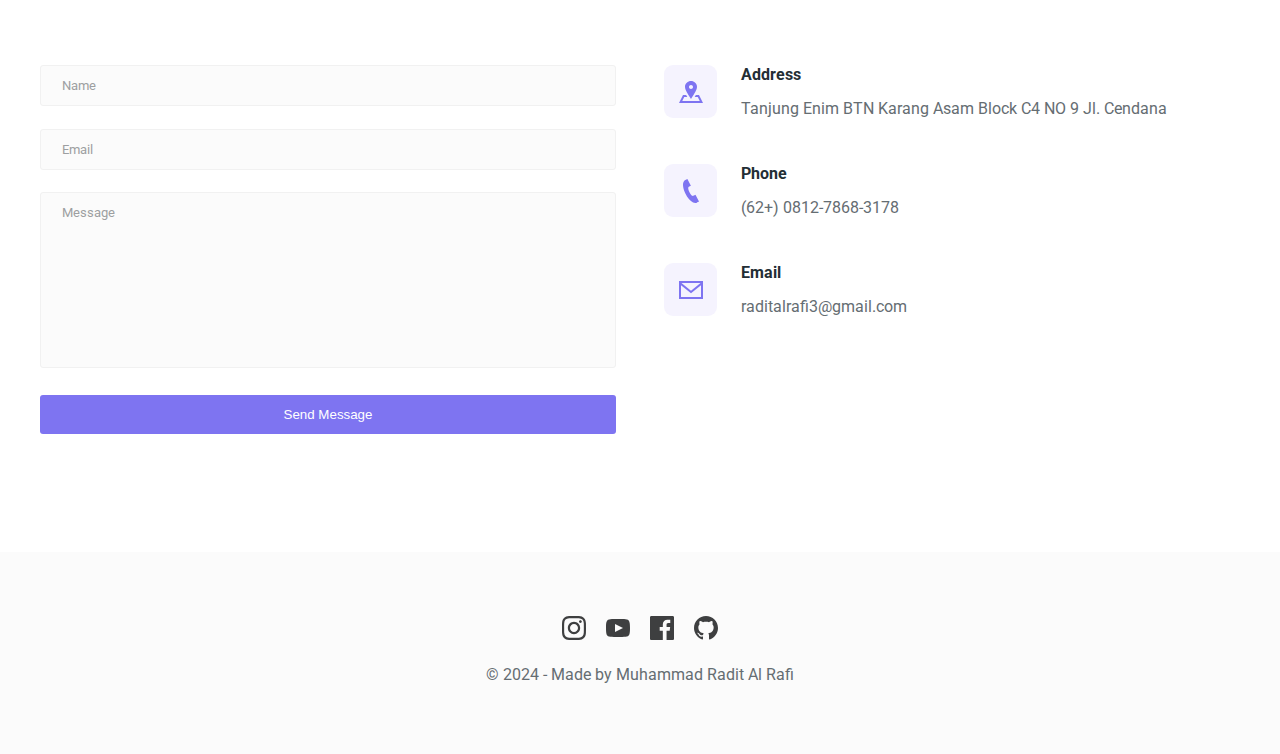
==== commit be35cb5f: "Update index.html" ====
--- a/index.html
+++ b/index.html
@@ -288,7 +288,7 @@
                             </div>
                             <div class="contact-item-detail">
                                 <h4>Address</h4>
-                                <p>Tanjung Enim BTN Karang Asam Block C4 NO 9 Jl. Mawar</p>
+                                <p>Tanjung Enim BTN Karang Asam Block C4 NO 9 Jl. Cendana</p>
                             </div>
                         </div>
 
